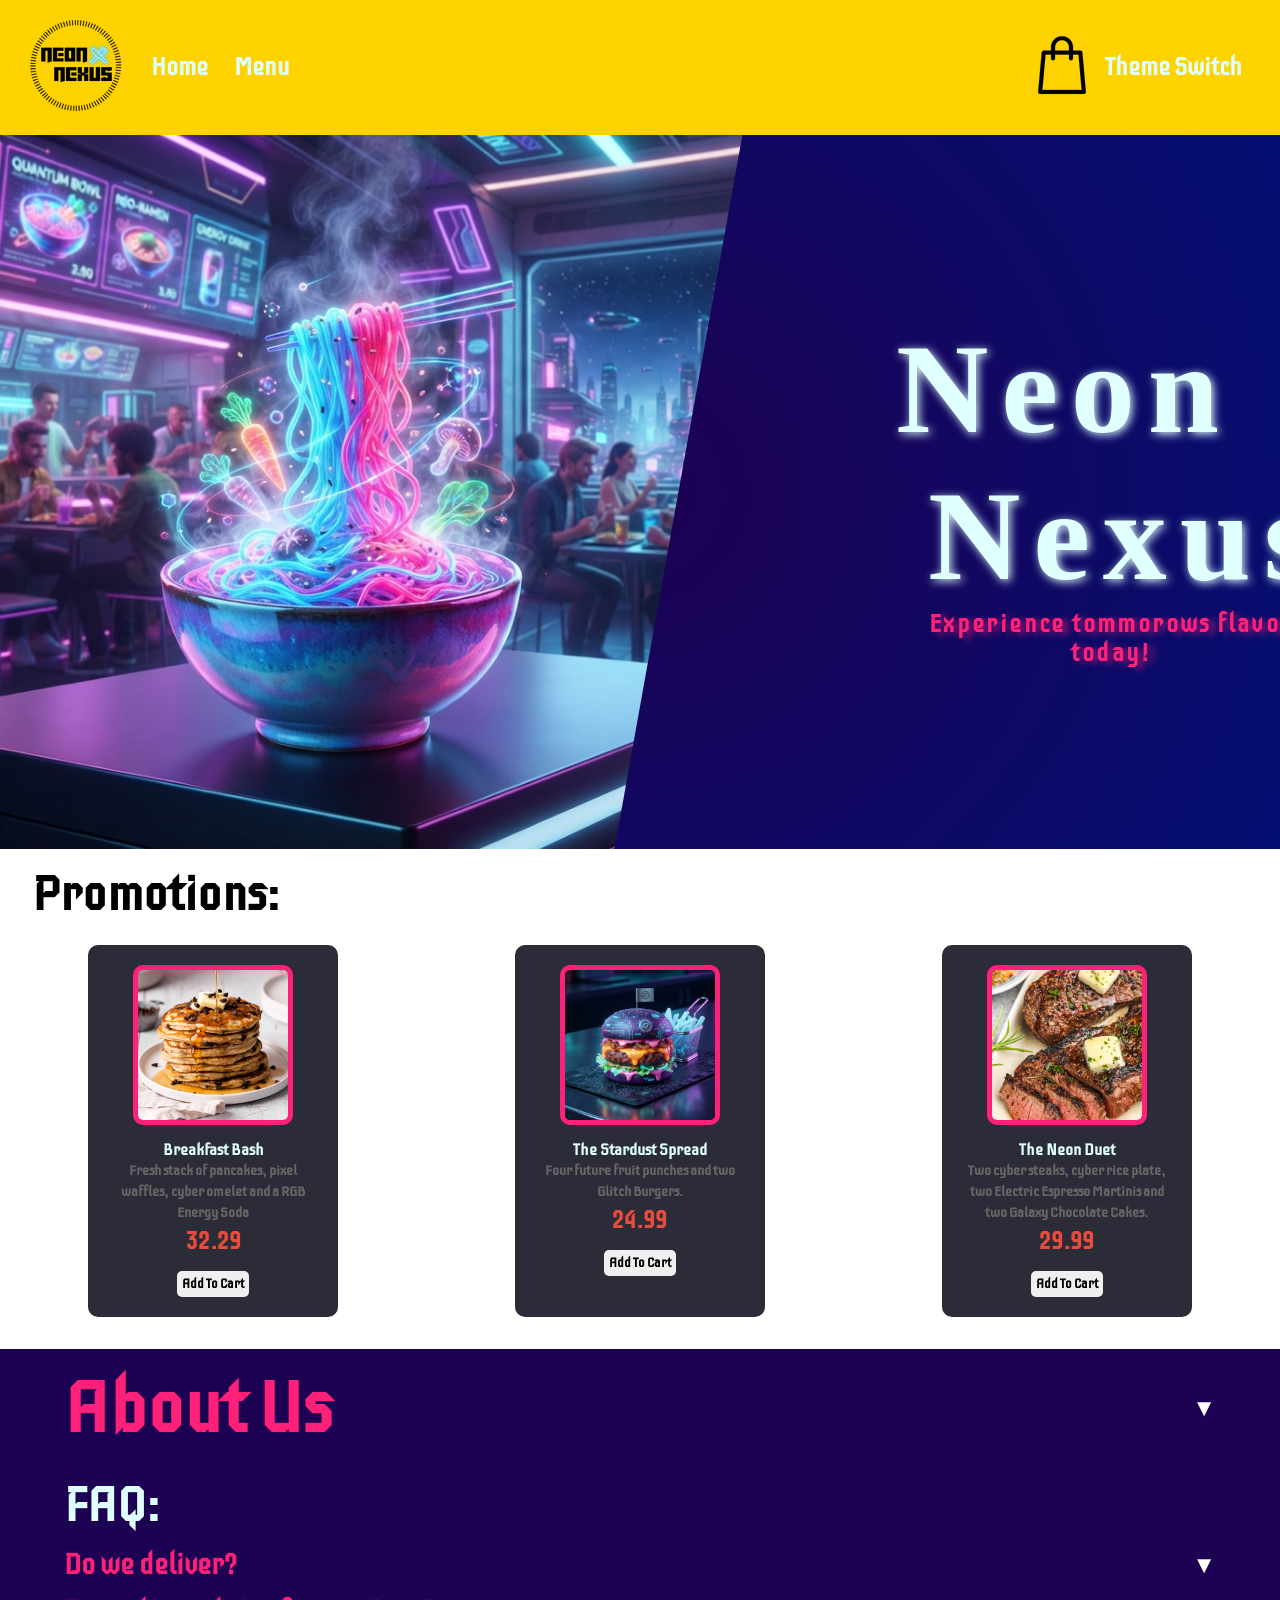
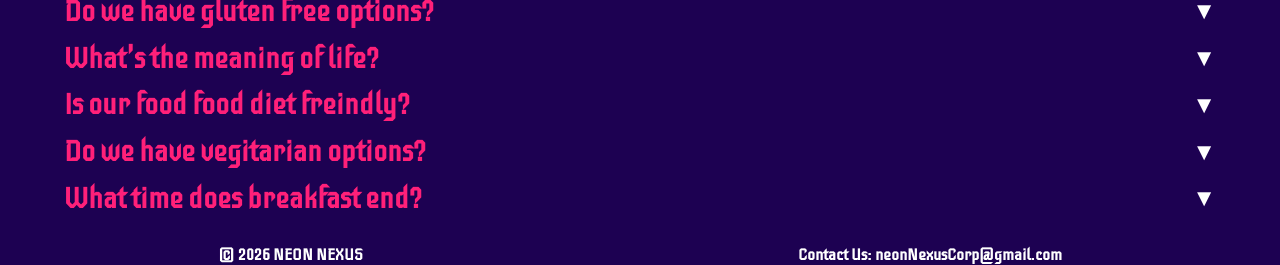
==== index.html @ 8a2d2655 "Finished theme switching functions, need to implement more elements" ====
<!DOCTYPE html>
<html lang="en">
<head>
    <meta charset="UTF-8">
    <meta name="viewport" content="width=device-width, initial-scale=1.0">
    <title>Neon Nexus | Home</title>
    <link rel="stylesheet" href="shared/global.css">
    <link rel="stylesheet" href="shared/navbar.css">
    <link rel="stylesheet" href="shared/footer.css">
    <link rel="stylesheet" href="homepage.css">
    

</head>
<body>



    <header>
        <nav>

            <div id="leftSideNav">
                <a href="./"><img src="assets/Logo/Neon nexus.png" alt="Resturant Logo" id="logo"></a>
                <ul class="navItemsContainer">
                    <li class="navItems"><a href="./">Home</a></li>
                    <li class="navItems"><a href="./pages/menu/">Menu</a></li>
                </ul>
            </div>


            <div id="rightSideNav">

                <a href="pages/checkout/"><img src="assets/icons/global/shoppingBag.png" alt="View Shopping Cart" id="cart"></a>

                <button id="themeSwitchButton" onclick="changeTheme()">Theme Switch</button>

            </div>

            <!-- !NEED A THEME SWITHCING BUTTON! -->
        </nav>
    </header>



    <main>
        <!-- For this section, create a diagonal shape using the property clip-path. EX syntax: clip-path: polygon(52% 0, 100% 0, 100% 100%, 40% 100%); slant exists because points 1 and 4 use different x-values (52% vs 40%), each comma separates a point--> 
        

        <div id="introDiv">

            <img src="assets/display/display.png" alt="Neo-Ramen" id="landingDisplayFood">

            <div id="headerContainerLanding">
                <h1 id="neon">
                    Neon
                </h1>
                    
                <h1 id="nexus">
                    Nexus
                </h1>

                <h3 id="missionStatement">
                    Experience tommorows flavor today!
                </h3>

            </div>

            

        </div>            


         <div class="promotionsSection">

                <h2 id="promtotionHeader">Promotions:</h2>

                    <div id="populatePromotionItems">

                        <!-- This section is populated via JS -->

                    </div>
        </div>

    </main>



    <footer>

        <!-- Footer will be spilt in two, 90/10, one will cover faqs and Our mission statement (90) and the bottom one will detail copyright -->

        <div id="interactiveDiv">

            <!-- div for about us / mission statement -->
            <div>
                <!-- display them in a column then populate them via javascript and an onclick event-->

                <div id="aboutUs">

                    <div class="aboutUsPrompt">

                        <h2 id="aboutUsHeader">About Us</h2>
                        
                        <button class="dropdownButton" onclick="displayAboutMeBio()">▼</button>

                    </div>

                    <p id="aboutMeBio">At Neon Nexus, we are more than just a restaurant; we are a cyber-futuristic culinary destination where the raw energy of urban nightlife meets the infinite possibilities of tomorrow. Inspired by the sleek, high-tech worlds of cyberpunk culture, we have created an immersive dining lounge designed to transport you straight into a vibrant, future metropolis. Our neon-drenched space brings people together under electric skies to share bold food, innovative drinks, and unforgettable experiences.</p>
                </div>

            </div>

            <div id="FAQ">

                

                <div class="questionFaqContainter">

                    <h2 id="FAQheader">FAQ:</h2>

                    <div class="faqPromptContainer">

                    <h3 class="questionFaqHeader">Do we deliver?</h3>

                    <button class="dropdownButton" onclick="displayQuestionAnswer(1)">▼</button>

                    </div>

                    <div class="questionAnsDiv">
                        <p id="question1" class="hiddenByDefualt">At this time, we only take orders for carry-out.</p>
                    </div>
                </div>
                
                <div class="questionFaqContainter">

                    <div class="faqPromptContainer">

                    <h3 class="questionFaqHeader">Do we have gluten free options?</h3>

                    <button class="dropdownButton" onclick="displayQuestionAnswer(2)">▼</button>

                    </div>

                    <div class="questionAnsDiv">
                        <p id="question2" class="hiddenByDefualt">Yes, of course! Though options are limited, our plasma steak, pixel waffles and quantum pancakes all have gluten free options.</p>
                    </div>
                </div>

                <div class="questionFaqContainter">

                    <div class="faqPromptContainer">
                    <h3 class="questionFaqHeader">What's the meaning of life?</h3>

                    <button class="dropdownButton" onclick="displayQuestionAnswer(3)">▼</button>

                    </div>

                    <div class="questionAnsDiv">
                        <p id="question3" class="hiddenByDefualt">To buy from our Resturant!!!</p>
                    </div>

                </div>

                <div class="questionFaqContainter">

                    <div class="faqPromptContainer">
                    <h3 class="questionFaqHeader">Is our food food diet freindly?</h3>

                    <button class="dropdownButton" onclick="displayQuestionAnswer(4)">▼</button>

                    </div>

                    <div class="questionAnsDiv">
                        <p id="question4" class="hiddenByDefualt">Fortanetly our food is calorically dense, so not diet friendly, but it's delicious!</p>
                    </div>

                </div>

                <div class="questionFaqContainter">

                    <div class="faqPromptContainer">

                    <h3 class="questionFaqHeader">Do we have vegitarian options?</h3>

                    <button class="dropdownButton" onclick="displayQuestionAnswer(5)">▼</button>

                    </div>

                    <div class="questionAnsDiv">
                        <p id="question5" class="hiddenByDefualt">Yes! Our Pixel Waffles, Quantum Pancakes, Cyber Rice plate and our Quantum Wrap are all vegitarian friendly.</p>
                    </div>
        
                </div>

                <div class="questionFaqContainter">

                    <div class="faqPromptContainer">

                    <h3 class="questionFaqHeader">What time does breakfast end?</h3>

                    <button class="dropdownButton" onclick="displayQuestionAnswer(6)">▼</button>

                    </div>

                    <div class="questionAnsDiv">
                        <p id="question6" class="hiddenByDefualt">Never! We serve breakfast anytime, as long as we're open, any day of the week</p>
                    </div>

                </div>
            </div>

        </div>



        <div id="copyrightFooter">
            <p>© 2026 NEON NEXUS</p>
            <p>Contact Us: neonNexusCorp@gmail.com</p>
        </div>


    </footer>

    
    <script src="homepage.js" defer></script>
    <script src="./shared/footer.js"></script>
    <script src="../shared/theme.js"></script>
</body>
</html>
---- shared/global.css ----
@import url('https://fonts.googleapis.com/css2?family=Iceberg&display=swap');

*{
    box-sizing: border-box;
    margin: 0;
    padding: 0;
    max-width: 100dvw;
    font-family: "Iceberg", sans-serif;
    font-weight: 600;
    font-style: normal;
}

/* vars for color palete */
:root {
  --cyberPunk-yellow: #FFD300;
  --cyberpunk-black: #050505;
  --cyberpunk-white: #E0FFFF;
  --cyberpuk-purple: #7C4DFF;
  --cyberpunk-darkGrey: #2c2c38;
  --cyberpunk-cyan: #15A3C7;
  --cyberpunk-blue: #0313A6;
}
---- shared/navbar.css ----
:root {
  --cyberPunk-yellow: #FFD300;
  --cyberpunk-black: #050505;
  --cyberpunk-white: #E0FFFF;
  --cyberpuk-purple: #7C4DFF;
  --cyberpunk-darkGrey: #2c2c38;
  --cyberpunk-cyan: #15A3C7;
  --cyberpunk-blue: #0313A6;
}



header{
    display: flex;
    flex-direction: row;
    max-width: 100dvw;
    height: 15vh;
    background-color: var(--cyberPunk-yellow);
    min-height: 15vh;

}

nav{
    display: flex;
    flex-direction: row;
    align-items: center;
    width: 100%;
    height: 15vh;
    justify-content: space-between;
    padding: 0.8rem;
}

.navItemsContainer{
    display: flex;
    list-style: none;
    align-items: center;
    padding: 0.8rem;

}

.navItems{
    padding: 0.8rem;
    font-size: 1.5rem;
}

#leftSideNav{
    display: flex;
    flex-direction: row;
    padding: 0.8rem;
}

#rightSideNav{
    display: flex;
    flex-direction: row;
    align-items: center;
    padding: 0.8rem;
}

#orderNow{
    font-size: 1.5rem;
    background-color: transparent;
    padding: 0.8rem;
    border: none;
}

header, a{
    list-style: none;
    text-decoration: none;
    color: var(--cyberpunk-white);
}

a:hover{
    color: var(--cyberpunk-blue);
}

#themeSwitchButton{
    background-color: transparent;
    border: none;
    color: var(--cyberpunk-white);
    padding: 0.8rem;
    font-size: 1.5rem;
}

#themeSwitchButton:hover{
    color: var(--cyberpunk-blue);
}
---- shared/footer.css ----
/* vars for color palete */
:root {
  --cyberPunk-yellow: #FFD300;
  --cyberpunk-black: #050505;
  --cyberpunk-white: #E0FFFF;
  --cyberpuk-purple: #7C4DFF;
  --cyberpunk-darkGrey: #2c2c38;
  --cyberpunk-cyan: #15A3C7;
  --cyberpunk-blue: #0313A6;
  --dark-yellow: rgb(212, 212, 13);
  --dark-blue: #1d0152;
  --cyberpunk-pink: #FF2079;
}

footer{
  background-color: var(--dark-blue);
  color: var(--cyberpunk-pink);
  font-size: x-large;
}

.hiddenByDefualt{
  display: none;

}

#aboutUs{
  margin-bottom: 1.5rem;
  font-size: xxx-large;
}

#FAQheader{
  color: var(--cyberpunk-white);
  font-size: xxx-large;
}

#aboutMeBio{
  display: none;
}

.faqPromptContainer{
  display: flex;
  flex-direction: row;
  justify-content: space-between;
}

 .aboutUsPrompt{
  display: flex;
  flex-direction: row;
  justify-content: space-between;}

.questionFaqContainter, #aboutUs{
  display: flex;
  flex-direction: column;
  margin-left: 3rem;
  margin-right: 3rem;
}

.questionFaqContainter{
  gap: 0.8rem;
}

.questionAnsDiv, #aboutMeBio{
  font-size: large;
  font-family: 'Times New Roman', Times, serif;
  color: var(--cyberpunk-white);
}

#interactiveDiv{
  padding: 1rem;
  gap: 1rem;

}

.dropdownButton{
  border: none;
  background-color: transparent;
  font-size: x-large;
  color: white;
}

.dropdownButton:hover{
  color: var(--cyberpunk-pink);
  font-size: xx-large;
}

#copyrightFooter{
  font-size: medium;
  font-family: 'Times New Roman', Times, serif;
  color: white;
  display: flex;
  flex-direction: row;
  justify-content: space-around;
  background-color: var(--dark-blue);
}
---- homepage.css ----
/* vars for color palete */
:root {
  --cyberPunk-yellow: #FFD300;
  --cyberpunk-black: #050505;
  --cyberpunk-white: #E0FFFF;
  --cyberpuk-purple: #7C4DFF;
  --cyberpunk-darkGrey: #2c2c38;
  --cyberpunk-cyan: #15A3C7;
  --cyberpunk-blue: #0313A6;
  --dark-yellow: rgb(212, 212, 13);
  --dark-blue: #1d0152;
  --cyberpunk-pink: #FF2079;
}

#introDiv{
  display: flex;
  flex-direction: row;
  align-items: center;
  max-width: 100%;
  background: radial-gradient(circle, #1d0152, #040f72);
}

#landingDisplayFood{
  clip-path: polygon(0 0, 58% 0, 48% 100%, 0 100%);
}

#headerContainerLanding{
  margin: 0px 0px 0px -30%;
} 

#neon, #nexus{
  color: var(--cyberpunk-white);
  font-family:'Times New Roman', Times, serif;
  text-shadow: 2px 2px 10px var(--cyberpunk-white);
  font-size: 8rem;
  letter-spacing: 0.1em;
}

#nexus{
  margin-left: 2rem;
}

#missionStatement{
  color: var(--cyberpunk-pink);
  text-shadow: 6px 2px 7px #ff207993;
  font-size: 1.5rem;
  letter-spacing: 0.1em;
  text-align: center;
}


/* css for displaying the bundles */

#populatePromotionItems{
  display: flex;
  flex-direction: row;
  justify-content: space-around;
  margin-top: 1.3rem;
  /* margin-bottom: 1.3rem; */
  padding-bottom: 2rem;
  
}

.product-card { 
  background: var(--cyberpunk-darkGrey); 
  padding: 20px; 
  color: var(--cyberpunk-white);
  max-width: 350px; 
  width: 250px;
  border-radius: 10px;
  display: flex;
  flex-direction: column;
  align-items: center;
  text-align: center;
} 
        
.product-icon {
  display: block;
  margin: 0 auto 15px;
  background: #f9f9f9;
  border: 5px solid #FF2079;
  width: 10rem;
  height: 10rem;
  object-fit: cover;
  border-radius: 10px;
        }
        
        .product-badge {
            background: #e74c3c;
            color: #fff;
            padding: 4px 8px;
            font-size: 10px;
            margin-bottom: 10px;
        }
        
        .product-category {
            color: #999;
            font-size: 12px;
            text-transform: uppercase;
            margin-bottom: 5px;
        }
        
        .product-name {
            font-size: 20px;
            font-weight: bold;
            margin-bottom: 20px;
        }
        
        .product-description {
            color: #666;
            font-size: 14px;
            line-height: 1.5;
        }
        
        .product-price {
            font-size: 24px;
            font-weight: bold;
            color: #e74c3c;
            justify-content: center;
            display: flex;
            margin-bottom: 15px;
            align-items: baseline;
        }

        .product-button {
            /* background-color: #29a603; */
            border: none;
            border-radius: 5px;
            padding: 5px;
            align-items: baseline;
        }



        .product-footer{
            margin-top: 0.25rem;
            align-items: flex-end;
        
        }

 #promtotionHeader{
  font-size: xxx-large;
  /* margin-top: 1.3rem; */
  margin-bottom: 1.3rem;
  margin-left: 2rem;
  padding-top: 1rem;
 }
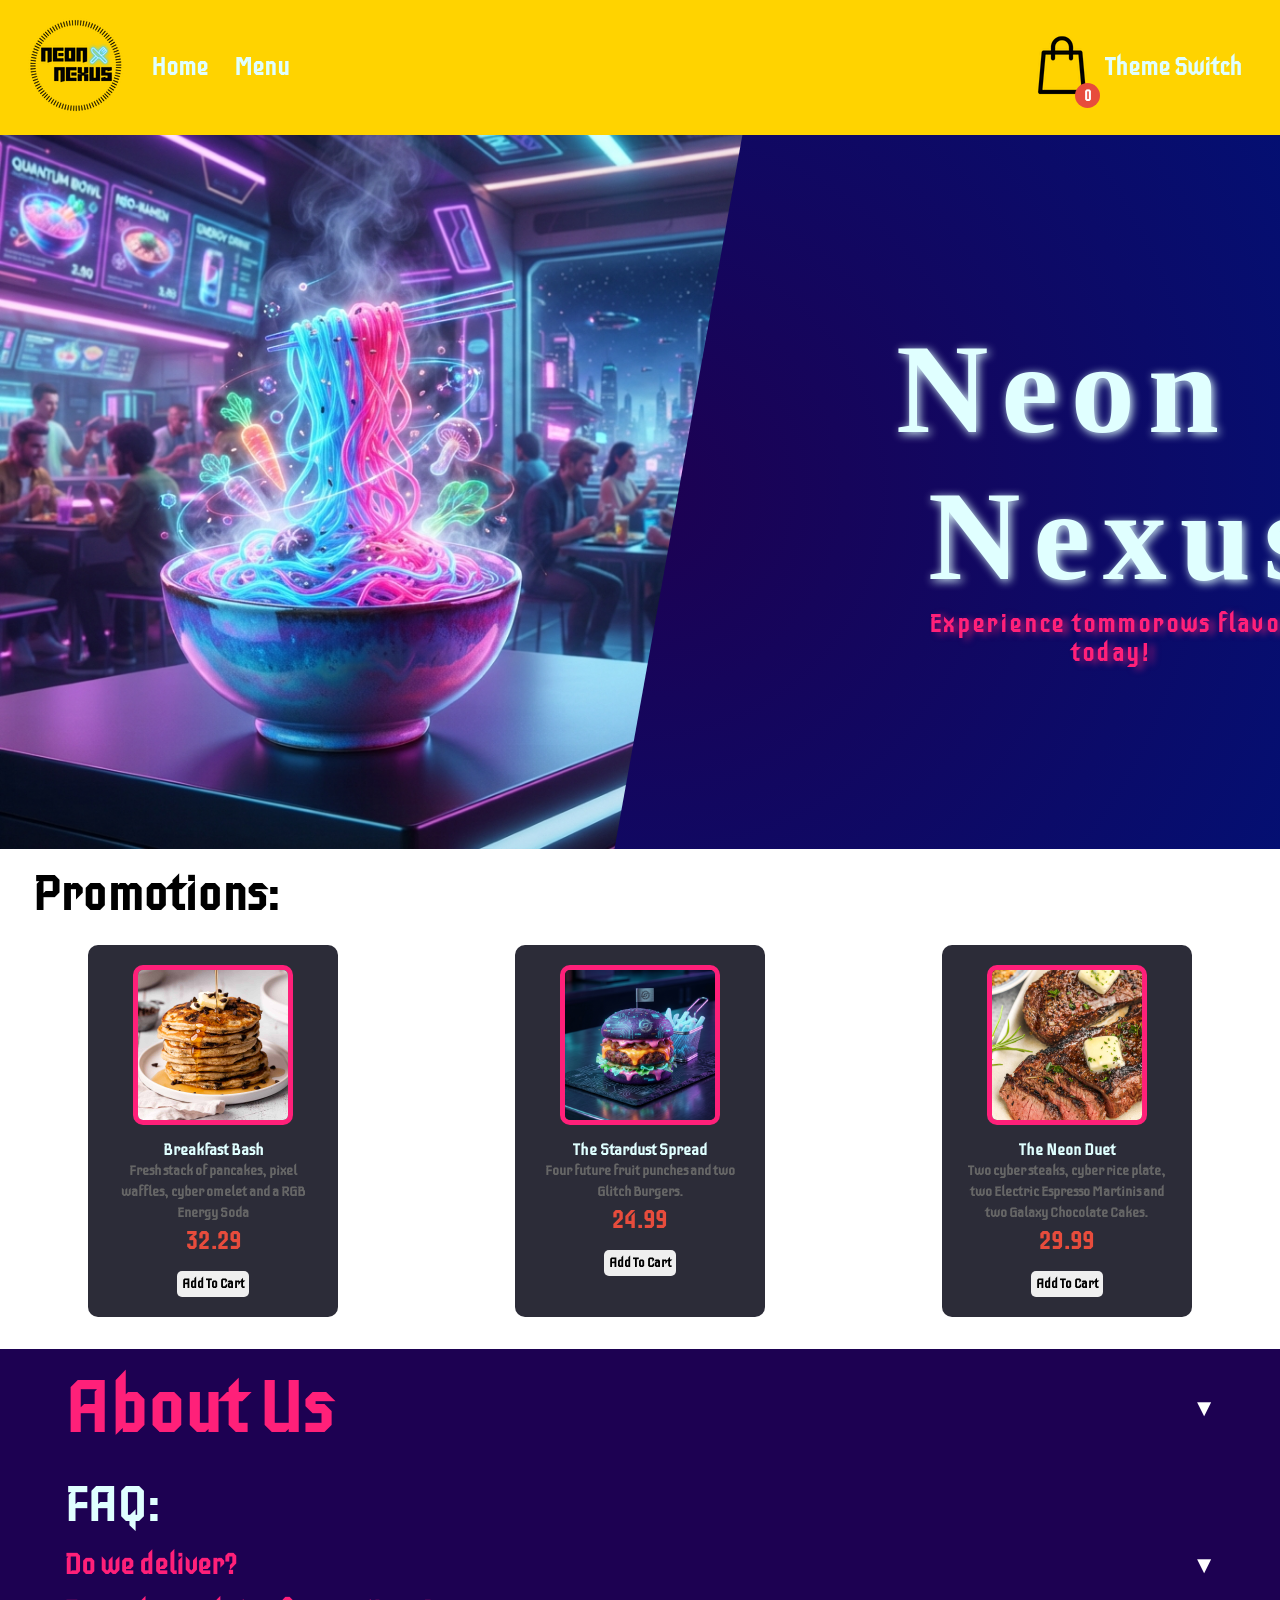
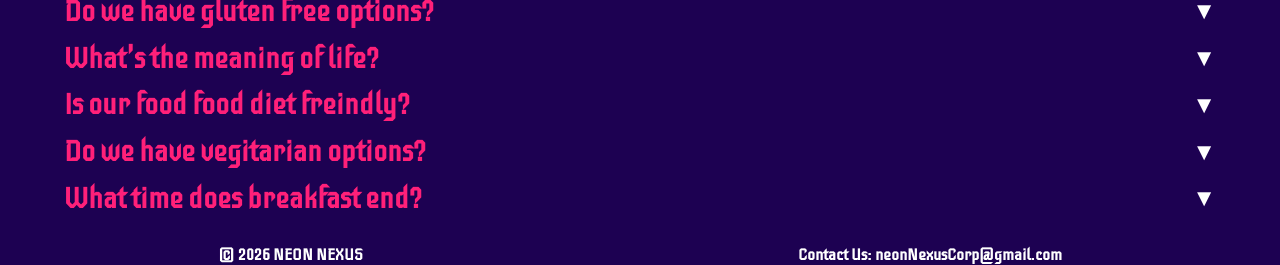
==== commit 46db7fd0: "Added Cart Count" ====
--- a/index.html
+++ b/index.html
@@ -29,7 +29,10 @@
 
             <div id="rightSideNav">
 
-                <a href="pages/checkout/"><img src="assets/icons/global/shoppingBag.png" alt="View Shopping Cart" id="cart"></a>
+            <div class="bag-container">
+            <a href="pages\checkout\index.html"><img class="cartLogo" src="../../assets/icons/global/shoppingBag.png">
+                    <span class="cart-count" id="cartCount">0</span></a>
+            </div>
 
                 <button id="themeSwitchButton" onclick="changeTheme()">Theme Switch</button>
 
--- a/shared/navbar.css
+++ b/shared/navbar.css
@@ -67,7 +67,12 @@
     list-style: none;
     text-decoration: none;
     color: var(--cyberpunk-white);
+    cursor: pointer;
 }
+
+ header,a:active{
+    font-size: 1.2rem;
+ }
 
 a:hover{
     color: var(--cyberpunk-blue);
@@ -83,4 +88,9 @@
 
 #themeSwitchButton:hover{
     color: var(--cyberpunk-blue);
+    cursor: pointer;
+}
+
+#themeSwitchButton:active{
+    font-size: 1.2rem;
 }
--- a/homepage.css
+++ b/homepage.css
@@ -59,6 +59,26 @@
   /* margin-bottom: 1.3rem; */
   padding-bottom: 2rem;
   
+}
+
+.bag-container {
+  position: relative;
+  display: inline-block;
+}
+
+.cart-count { 
+  position: absolute; 
+  bottom: -8px; 
+  right: -8px; 
+  background-color: #e74c3c; 
+  color: #fff; 
+  width: 25px; 
+  height: 25px; 
+  border-radius: 50%; 
+  display: flex; 
+  align-items: center; 
+  justify-content: center; 
+  font-size: 15px; 
 }
 
 .product-card { 
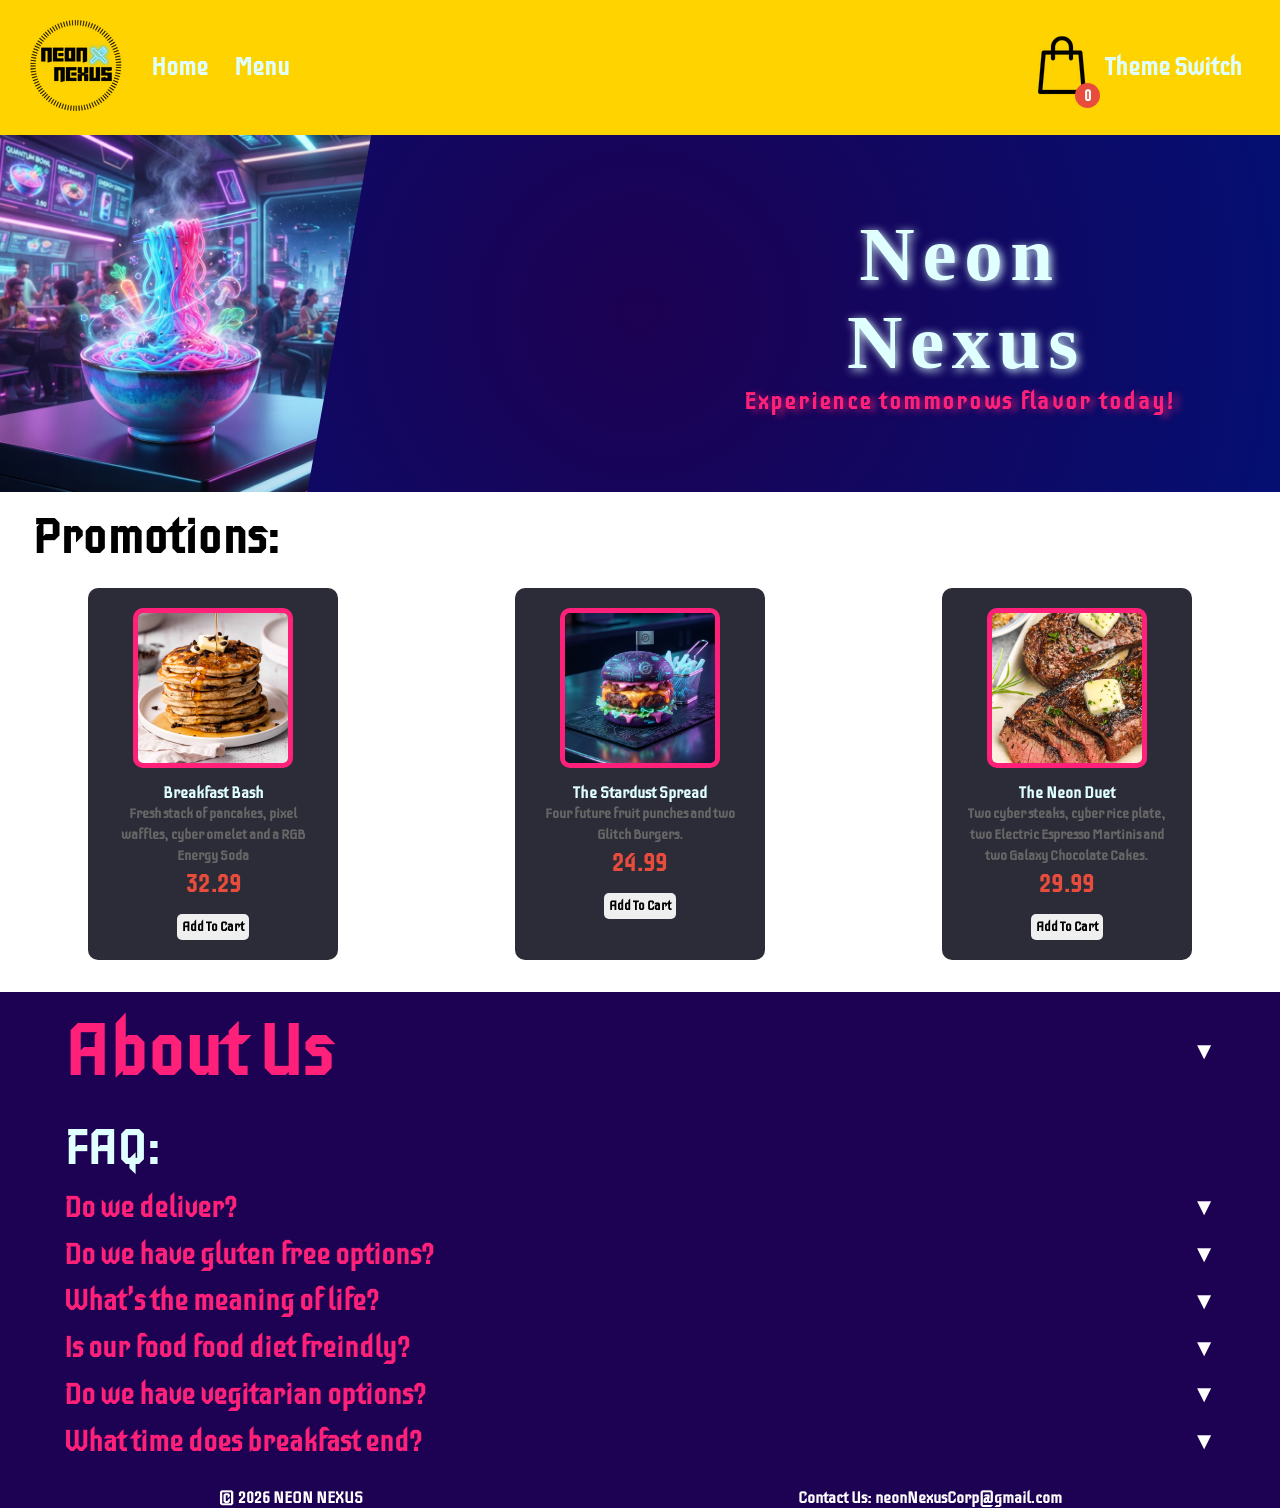
==== commit 54d44679: "Refiend media queries and made final changes" ====
--- a/index.html
+++ b/index.html
@@ -3,7 +3,7 @@
 <head>
     <meta charset="UTF-8">
     <meta name="viewport" content="width=device-width, initial-scale=1.0">
-    <title>Neon Nexus | Home</title>
+    <title>Home | Neon Nexus</title>
     <link rel="stylesheet" href="shared/global.css">
     <link rel="stylesheet" href="shared/navbar.css">
     <link rel="stylesheet" href="shared/footer.css">
@@ -21,7 +21,7 @@
             <div id="leftSideNav">
                 <a href="./"><img src="assets/Logo/Neon nexus.png" alt="Resturant Logo" id="logo"></a>
                 <ul class="navItemsContainer">
-                    <li class="navItems"><a href="./">Home</a></li>
+                    <li class="navItems" id="homeHref"><a href="./">Home</a></li>
                     <li class="navItems"><a href="./pages/menu/">Menu</a></li>
                 </ul>
             </div>
--- a/shared/navbar.css
+++ b/shared/navbar.css
@@ -93,4 +93,11 @@
 
 #themeSwitchButton:active{
     font-size: 1.2rem;
-}+}
+
+@media (max-width: 480px) {
+
+    #homeHref{
+        display: none;
+    }
+}
--- a/shared/footer.css
+++ b/shared/footer.css
@@ -81,6 +81,7 @@
 .dropdownButton:hover{
   color: var(--cyberpunk-pink);
   font-size: xx-large;
+  cursor: pointer;
 }
 
 #copyrightFooter{
@@ -91,4 +92,18 @@
   flex-direction: row;
   justify-content: space-around;
   background-color: var(--dark-blue);
+}
+
+@media (max-width: 480px) {
+
+  #copyrightFooter{
+    flex-direction: column;
+    align-items: center;
+  }
+
+  #copyrightFooter, p{
+    margin-top: 0.25rem;
+    margin-bottom: 0.25rem;
+  }
+
 }
--- a/homepage.css
+++ b/homepage.css
@@ -15,35 +15,48 @@
 #introDiv{
   display: flex;
   flex-direction: row;
+  flex-wrap: nowrap;
   align-items: center;
-  max-width: 100%;
+  width: 100%;
   background: radial-gradient(circle, #1d0152, #040f72);
 }
 
 #landingDisplayFood{
   clip-path: polygon(0 0, 58% 0, 48% 100%, 0 100%);
+  flex: 0 0 50%;
+  width: 50%;
+  min-width: 0;
+  max-width: 100%;
+  height: auto;
+  display: block;
 }
 
 #headerContainerLanding{
-  margin: 0px 0px 0px -30%;
-} 
+  flex: 0 0 50%;
+  width: 50%;
+  min-width: 0;
+  padding: 1rem;
+  text-align: center;
+}
 
 #neon, #nexus{
   color: var(--cyberpunk-white);
   font-family:'Times New Roman', Times, serif;
   text-shadow: 2px 2px 10px var(--cyberpunk-white);
-  font-size: 8rem;
+  font-size: 6vw;
   letter-spacing: 0.1em;
+  margin: 0;
+  overflow-wrap: break-word;
 }
 
 #nexus{
-  margin-left: 2rem;
+  margin-left: 1vw;
 }
 
 #missionStatement{
   color: var(--cyberpunk-pink);
   text-shadow: 6px 2px 7px #ff207993;
-  font-size: 1.5rem;
+  font-size: 1.8vw;
   letter-spacing: 0.1em;
   text-align: center;
 }
@@ -164,4 +177,71 @@
   margin-bottom: 1.3rem;
   margin-left: 2rem;
   padding-top: 1rem;
- }+ }
+
+/* Media quries testing */
+
+@media (min-width: 1400px) {
+  #neon, #nexus{
+    font-size: 8rem;
+  }
+  #nexus{
+    margin-left: 2rem;
+  }
+  #missionStatement{
+    font-size: 1.5rem;
+  }
+}
+
+@media (max-width: 1000px) {
+  #landingDisplayFood {
+    display: none;
+  }
+  #headerContainerLanding {
+    flex: 1 1 100%;
+    width: 100%;
+  }
+  #neon, #nexus {
+    font-size: 12vw;
+  }
+  #missionStatement {
+    font-size: 3.5vw;
+  }
+}
+
+@media (max-width: 600px) {
+  #neon, #nexus{
+    font-size: 8vw;
+  }
+  #missionStatement{
+    font-size: 2.5vw;
+  }
+  #populatePromotionItems{
+    flex-direction: column;
+    align-items: center;
+
+  }
+  .product-card{
+    margin-bottom: 1rem;
+    margin-top: 1rem;
+  }
+}
+
+@media (max-width: 480px) {
+  #neon, #nexus{
+    font-size: 10vw;
+  }
+  #missionStatement{
+    font-size: 4vw;
+  }
+
+  #introDiv{
+    height: 40vh;
+  }
+
+}
+
+html, body {
+  overflow-x: hidden;
+  max-width: 100%;
+}
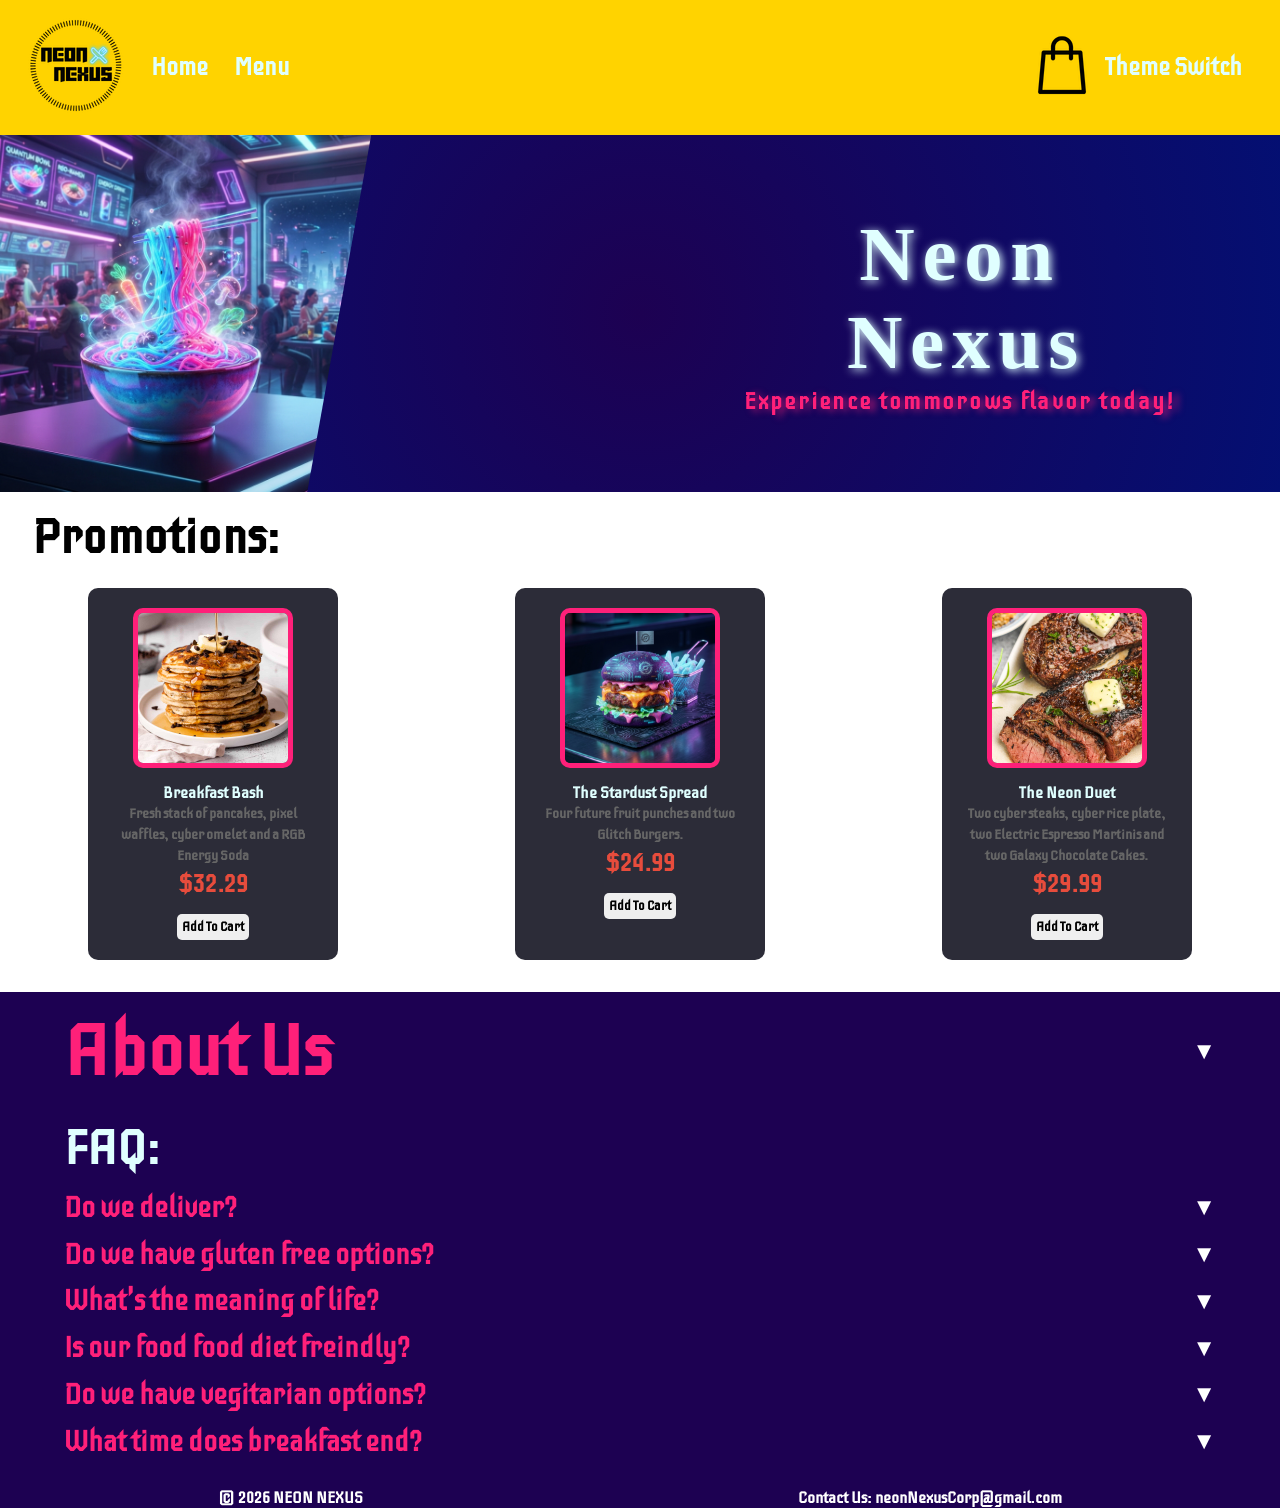
==== commit 5f923faf: "Fix image source path in navigation logo" ====
--- a/index.html
+++ b/index.html
@@ -3,7 +3,7 @@
 <head>
     <meta charset="UTF-8">
     <meta name="viewport" content="width=device-width, initial-scale=1.0">
-    <title>Home | Neon Nexus</title>
+    <title>Neon Nexus | Home</title>
     <link rel="stylesheet" href="shared/global.css">
     <link rel="stylesheet" href="shared/navbar.css">
     <link rel="stylesheet" href="shared/footer.css">
@@ -19,9 +19,9 @@
         <nav>
 
             <div id="leftSideNav">
-                <a href="./"><img src="assets/Logo/Neon nexus.png" alt="Resturant Logo" id="logo"></a>
+                <a href="./"><img src="./assets/Logo/Neon nexus.png" alt="Resturant Logo" id="logo"></a>
                 <ul class="navItemsContainer">
-                    <li class="navItems" id="homeHref"><a href="./">Home</a></li>
+                    <li class="navItems"><a href="./">Home</a></li>
                     <li class="navItems"><a href="./pages/menu/">Menu</a></li>
                 </ul>
             </div>
--- a/shared/navbar.css
+++ b/shared/navbar.css
@@ -92,12 +92,5 @@
 }
 
 #themeSwitchButton:active{
-    font-size: 1.2rem;
-}
-
-@media (max-width: 480px) {
-
-    #homeHref{
-        display: none;
-    }
-}
+    font-size: 1.4rem;
+}
